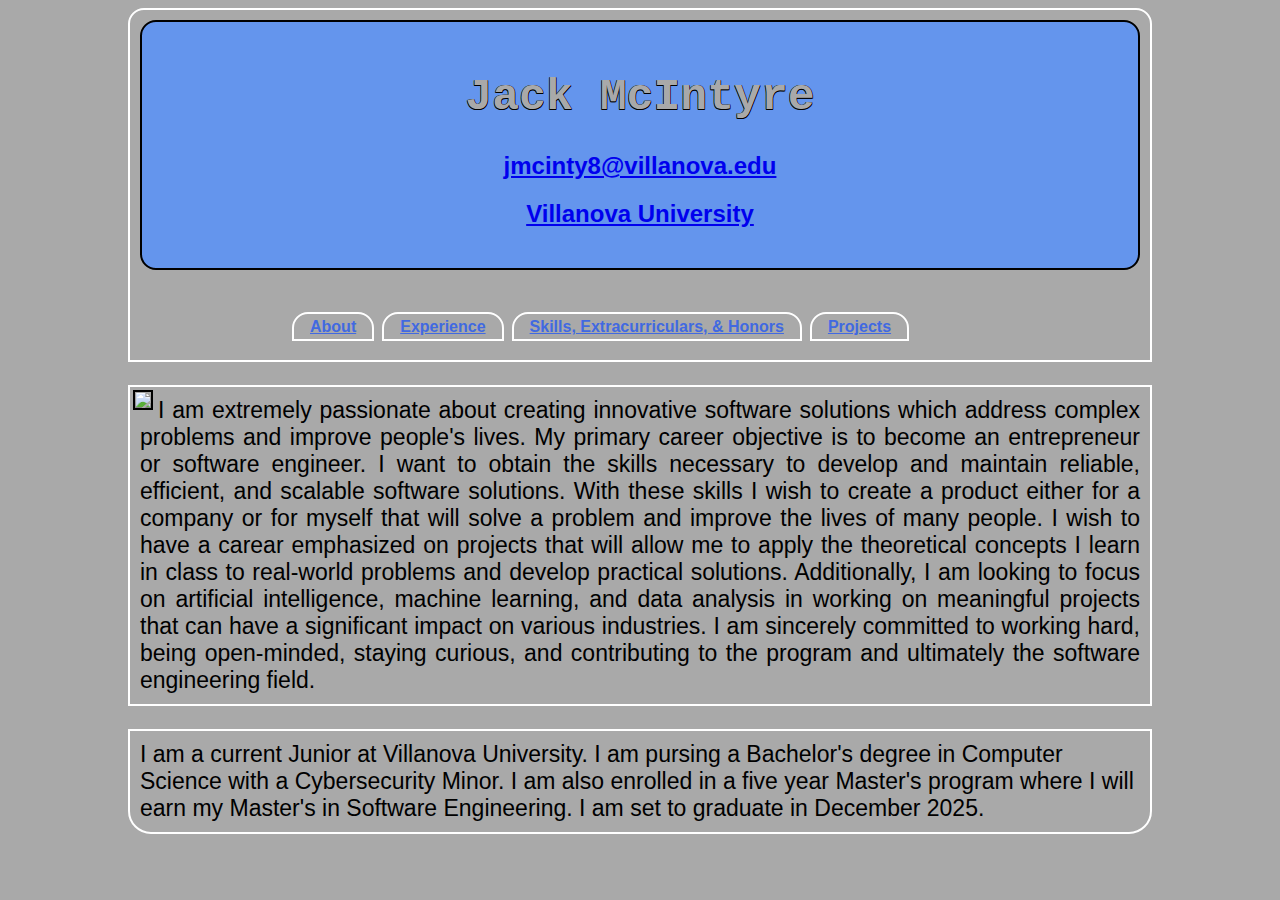
==== index.html @ 1d684b77 "picture fix" ====
<html>
    <head>
        <title>Jack McIntyre</title>  
        <link rel="stylesheet" href="styles/my_style.css">  
    </head>
    <body id="background">
        <div id="border">        
        
        <div id="banner">
        <h1 id="title">Jack McIntyre</h1> 
        <h2 id="subtitle"><a href="mailto:jmcinty8@villanova.edu">
            jmcinty8@villanova.edu</a></h2>
            <h2 id="subtitle"><a href="http://www.villanova.edu">
                Villanova University</a></h2>
        </div>
        <nav>       
        <ul>
            <li><a href="index.html">About</a></li>
            <li><a href="WorkExperience.html">Experience</a></li>
            <li><a href="extracurricular.html">Skills, Extracurriculars, & Honors</a></li>
            <li><a href="projects.html">Projects</a></li>
        </ul>
        </nav>
        </div>
  
    
        <div >
        <img id="picture" src="https://ibb.co/fNkWKpp"> 
         
        <p id="paragraphTextWrap">
            I am extremely passionate about creating innovative software solutions which address complex problems and improve people's lives. My primary career objective is to become an entrepreneur or software engineer. I want to obtain the skills necessary to develop and maintain reliable, efficient, and scalable software solutions. With these skills I wish to create a product either for a company or for myself that will solve a problem and improve the lives of many people. I wish to have a carear emphasized on projects that will allow me to apply the theoretical concepts I learn in class to real-world problems and develop practical solutions. Additionally, I am looking to focus on artificial intelligence, machine learning, and data analysis in working on meaningful projects that can have a significant impact on various industries. I am sincerely committed to working hard, being open-minded, staying curious, and contributing to the program and ultimately the software engineering field. 
        </p>
        </div>
        <div >
        <p id="bottomFont">I am a current Junior at Villanova University. I am pursing a Bachelor's degree in Computer Science with a Cybersecurity Minor. I am also enrolled in a five year Master's program where I will earn my Master's in Software Engineering. I am set to graduate in December 2025. 
        </p>
        </div>       
    </body>
</html>
---- styles/my_style.css ----
h1{
    text-align: center;
    font-size: 2.8em;
    font-weight: bold;
    color: white;
    font-family:'Courier New', Courier, monospace;
}
ul{
    list-style-type: none;
}
body{
    font-size: 1em;
    font-weight: normal;
    font-family:'Trebuchet MS', 'Lucida Sans Unicode', 'Lucida Grande', 'Lucida Sans', Arial, sans-serif;
    color: black;
    text-align: left;
    margin-left: 10%;
    margin-right: 10%;
    
    
}
div{
    font-size: 1em;
    font-weight: normal;
    font-family:'Trebuchet MS', 'Lucida Sans Unicode', 'Lucida Grande', 'Lucida Sans', Arial, sans-serif;
    color: black;
    
    
    
   
}
#rightText{
    float: right;
    position: sticky;
    text-align: right;
    top: 0;
    right: 0;
    font-size: 20;
    font-style: italic;
    border: solid 2px cornflowerblue;
    border-bottom-left-radius: 1em 1em; /* rounded corner! */
    border-bottom-right-radius: 1em 1em; /* another rounded corner! */
    border-top-left-radius: 1em 1em; /* rounded corner! */
    border-top-right-radius: 1em 1em; /* another rounded corner! */
    padding: 5;
    background-color: white;
    font-family:Georgia, 'Times New Roman', Times, serif;
}

#workHeader{
    /* text-decoration: underline;
    font-family: 'Courier New', Courier, monospace; */
    font-size: 30;
    color:cornflowerblue;
  text-shadow: -.5px -.5px 0 black, .5px -.5px 0 black, -.5px .5px 0 black, .5px .5px 0 black;
}
#workExperienceH{
    color:cornflowerblue;
  text-shadow: -.5px -.5px 0 black, .5px -.5px 0 black, -.5px .5px 0 black, .5px .5px 0 black;
  text-align: left;
  text-decoration: underline;
}
#bottomExperience{
    border: 5px solid;
    border-color: white;
    margin-top: 5;
    padding: 5;
    border-bottom-left-radius: 1em 1em; /* rounded corner! */
    border-bottom-right-radius: 1em 1em; /* another rounded corner! */
}
#list-text {
    list-style: none;
    padding: 0;
    margin: 0;
  }
  
  #list-text li {
    position: relative;
    padding-left: 20px;
    margin-bottom: 10px;
  }
  
  #list-text li::before {
    content: "";
    position: absolute;
    left: 0;
    top: 50%;
    transform: translateY(-50%);
    width: 8px;
    height: 8px;
    background-color: white;
    border-radius: 50%;
  }
  
  #list-text li span {
    color: cornflowerblue;
    text-shadow: -0.25px -0.25px 0 royalblue, 0.25px -0.25px 0 royalblue, -0.25px 0.25px 0 royalblue, 0.25px 0.25px 0 royalblue;
  }
  

#role{
    font-style: italic;
    font-family:Georgia, 'Times New Roman', Times, serif;
    font-weight: 500;
}
#description{
    background-color: white;
    border: 2px solid cornflowerblue;
}
#picture{
    border: 2px solid black;
    float: left;
    margin: 5px;
    border-spacing: 10;
}
#QR{
    border: 2px solid black;
    float: left;
    margin: 5px;
    border-spacing: 10;
    width: 200px;
    height:auto;
}
#split{
    display:flex;
}
  
#paragraphTextWrap {
    text-align: justify;
    font-size: 23;
    padding: 10;
    color: black;
    border: 2px solid white;
    background-color: darkgray;
    margin-right: 0;
  }
#bottomFont{
    border:2px solid white;
    color:black;
    border-bottom-left-radius: 1em 1em; /* rounded corner! */
    border-bottom-right-radius: 1em 1em; /* another rounded corner! */
    padding: 10;
    font-size: 23;
}
#border{
    
    border:2px solid white;
     border-top-left-radius: 1em 1em; 
    border-top-right-radius: 1em 1em;  
    position: relative;
  overflow: hidden; 
    padding:10px;
}
#title{
    color:darkgrey;
    text-shadow: -.5px -.5px 0 black, .5px -.5px 0 black, -.5px .5px 0 black, .5px .5px 0 black;
}
#subtitle{
    text-align: center;
    color:  cornflowerblue;
}

#background{
    background-color: darkgrey;
}
#banner{
    background-color: cornflowerblue;
    border: 2px solid black;
    border-radius: 1em;
    position: relative;
    padding:20px;
    text-align: center;
    border-top-left-radius: 1em 1em; 
    border-top-right-radius: 1em 1em;  
    

}
nav{
    clear:left;
    padding:2em;
    margin-left: 5em;
}
nav ul li {
    float: left;
    margin-right: 0.5em;
}

nav ul li a {
    padding: 0.25em 1em;
    text-decoration:underline; 
    background-color: darkgray; /* pale bluish white */
    color: royalblue; /* dark blue */
    font-weight: bold;
    border: 2px solid white;
    border-top-left-radius: 1em 1em; /* rounded corner! */
    border-top-right-radius: 1em 1em; /* another rounded corner! */
    
}

nav ul li a:hover, nav ul li a:focus {
    color: black;
    background-color: white;
    font-weight: bold;
}

#table {    
    border: 5px solid;
    border-color: white;
    margin-top: 5;
    padding: 5;
}

caption {
    font-size: 2em;
}
    
td, th {
    padding: .5em;
    padding-right:5em;
}
    
/*javascript css */
li.jsList {
    margin: 5%;
}

button.jsFun {  
    margin-left: 15%;
    margin-top: 5%;
    margin-bottom: 5%;
}

/*jsDom.html css */
table#bankTable {  
    margin: 0 auto;
}

table#bankTable caption {
   font-size: 1.5em;
}

h2#jsDom {
  text-align: center;
  margin-bottom: 5%;
}

button.bankAction {
  margin-left: 35%;
  margin-top:2%;
}



/* .red_font{
    color: red;
}
#purple{
    color: purple;
} */
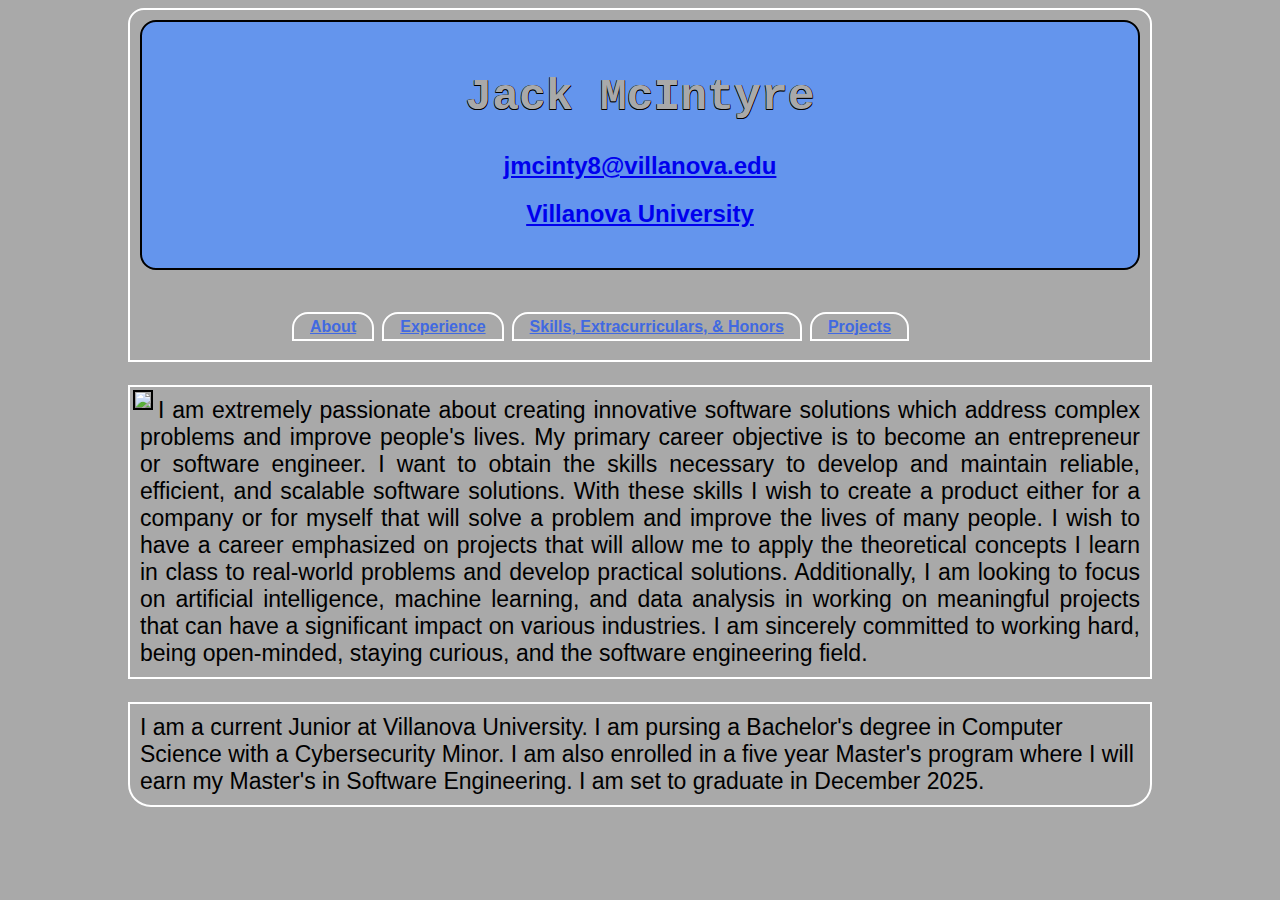
==== commit e4abeec9: "final copy" ====
--- a/index.html
+++ b/index.html
@@ -25,10 +25,10 @@
   
     
         <div >
-        <img id="picture" src="https://ibb.co/fNkWKpp"> 
+        <img id="picture" src="https://i.ibb.co/YDwszYv/pickme.jpg"> 
          
         <p id="paragraphTextWrap">
-            I am extremely passionate about creating innovative software solutions which address complex problems and improve people's lives. My primary career objective is to become an entrepreneur or software engineer. I want to obtain the skills necessary to develop and maintain reliable, efficient, and scalable software solutions. With these skills I wish to create a product either for a company or for myself that will solve a problem and improve the lives of many people. I wish to have a carear emphasized on projects that will allow me to apply the theoretical concepts I learn in class to real-world problems and develop practical solutions. Additionally, I am looking to focus on artificial intelligence, machine learning, and data analysis in working on meaningful projects that can have a significant impact on various industries. I am sincerely committed to working hard, being open-minded, staying curious, and contributing to the program and ultimately the software engineering field. 
+            I am extremely passionate about creating innovative software solutions which address complex problems and improve people's lives. My primary career objective is to become an entrepreneur or software engineer. I want to obtain the skills necessary to develop and maintain reliable, efficient, and scalable software solutions. With these skills I wish to create a product either for a company or for myself that will solve a problem and improve the lives of many people. I wish to have a career emphasized on projects that will allow me to apply the theoretical concepts I learn in class to real-world problems and develop practical solutions. Additionally, I am looking to focus on artificial intelligence, machine learning, and data analysis in working on meaningful projects that can have a significant impact on various industries. I am sincerely committed to working hard, being open-minded, staying curious, and the software engineering field. 
         </p>
         </div>
         <div >
--- a/styles/my_style.css
+++ b/styles/my_style.css
@@ -112,6 +112,7 @@
     float: left;
     margin: 5px;
     border-spacing: 10;
+    margin-bottom: 10px;
 }
 #QR{
     border: 2px solid black;
@@ -120,6 +121,8 @@
     border-spacing: 10;
     width: 200px;
     height:auto;
+    margin-bottom: 10px; 
+    
 }
 #split{
     display:flex;
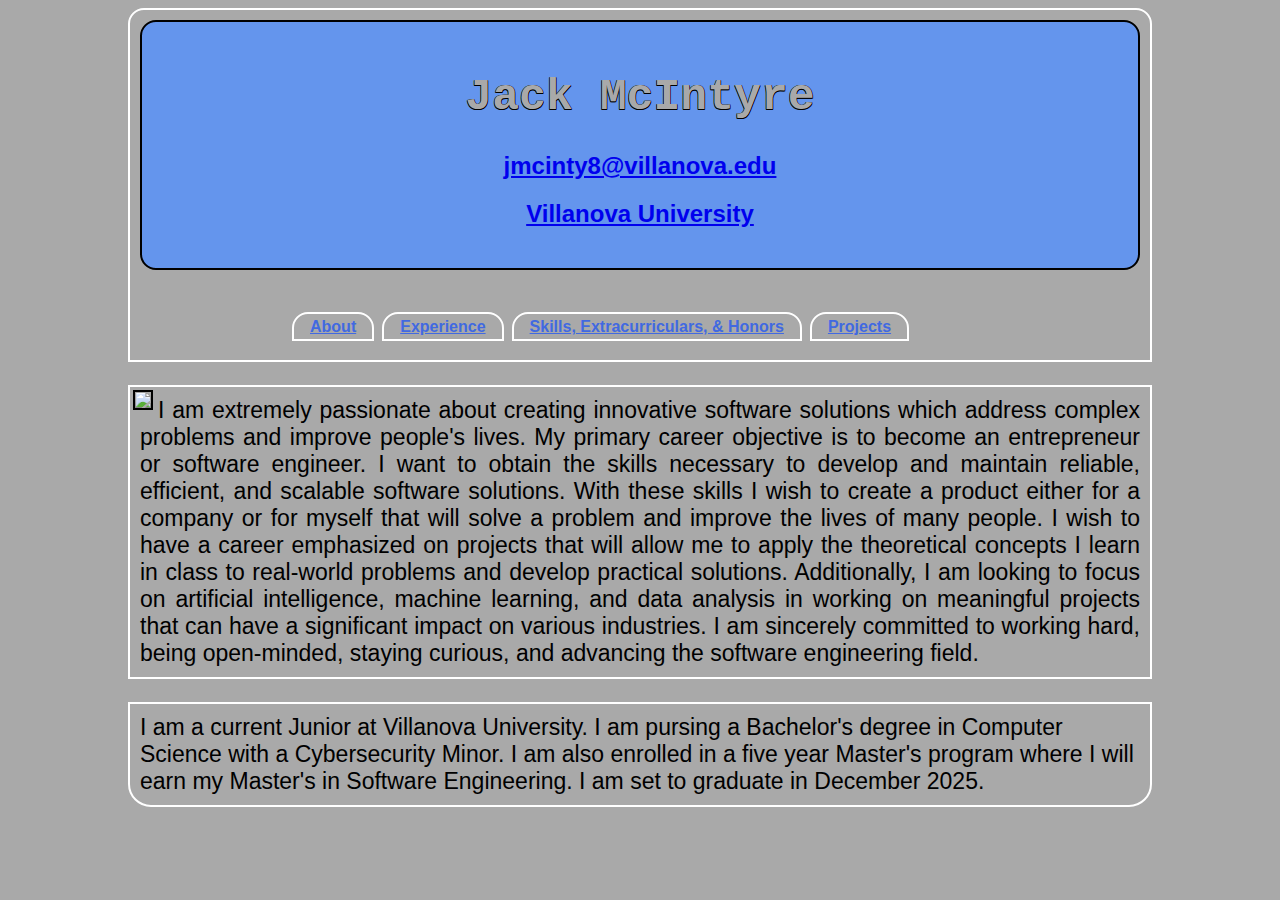
==== commit 3869bca3: "fix" ====
--- a/index.html
+++ b/index.html
@@ -28,7 +28,7 @@
         <img id="picture" src="https://i.ibb.co/YDwszYv/pickme.jpg"> 
          
         <p id="paragraphTextWrap">
-            I am extremely passionate about creating innovative software solutions which address complex problems and improve people's lives. My primary career objective is to become an entrepreneur or software engineer. I want to obtain the skills necessary to develop and maintain reliable, efficient, and scalable software solutions. With these skills I wish to create a product either for a company or for myself that will solve a problem and improve the lives of many people. I wish to have a career emphasized on projects that will allow me to apply the theoretical concepts I learn in class to real-world problems and develop practical solutions. Additionally, I am looking to focus on artificial intelligence, machine learning, and data analysis in working on meaningful projects that can have a significant impact on various industries. I am sincerely committed to working hard, being open-minded, staying curious, and the software engineering field. 
+            I am extremely passionate about creating innovative software solutions which address complex problems and improve people's lives. My primary career objective is to become an entrepreneur or software engineer. I want to obtain the skills necessary to develop and maintain reliable, efficient, and scalable software solutions. With these skills I wish to create a product either for a company or for myself that will solve a problem and improve the lives of many people. I wish to have a career emphasized on projects that will allow me to apply the theoretical concepts I learn in class to real-world problems and develop practical solutions. Additionally, I am looking to focus on artificial intelligence, machine learning, and data analysis in working on meaningful projects that can have a significant impact on various industries. I am sincerely committed to working hard, being open-minded, staying curious, and advancing the software engineering field. 
         </p>
         </div>
         <div >
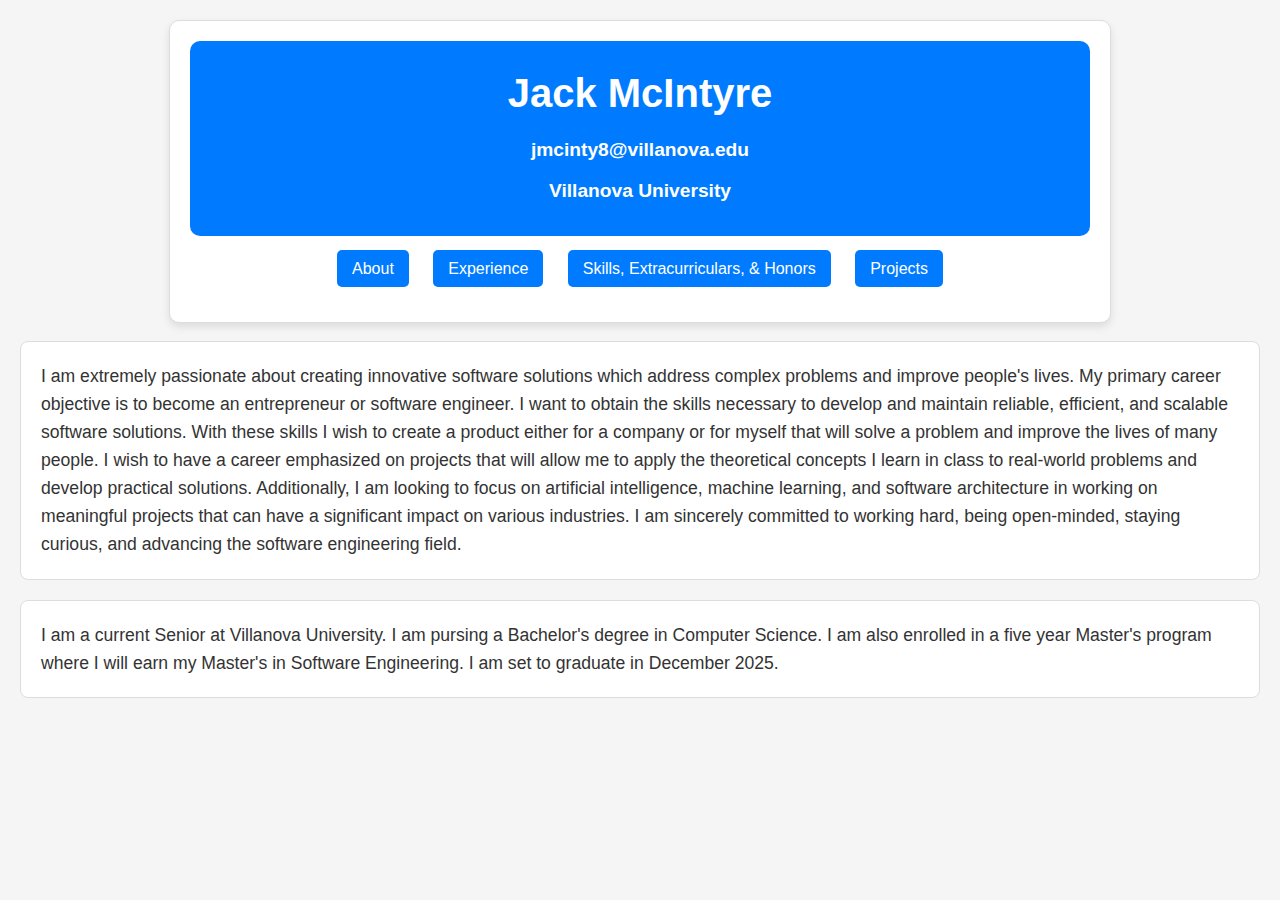
==== commit 056e0213: "fixed some css and updated as of 9/3" ====
--- a/index.html
+++ b/index.html
@@ -8,10 +8,8 @@
         
         <div id="banner">
         <h1 id="title">Jack McIntyre</h1> 
-        <h2 id="subtitle"><a href="mailto:jmcinty8@villanova.edu">
-            jmcinty8@villanova.edu</a></h2>
-            <h2 id="subtitle"><a href="http://www.villanova.edu">
-                Villanova University</a></h2>
+        <h2 id="subtitle"><a href="mailto:jmcinty8@villanova.edu">jmcinty8@villanova.edu</a></h2>
+        <h2 id="subtitle"><a href="http://www.villanova.edu">Villanova University</a></h2>
         </div>
         <nav>       
         <ul>
@@ -24,15 +22,13 @@
         </div>
   
     
-        <div >
-        <img id="picture" src="https://i.ibb.co/YDwszYv/pickme.jpg"> 
-         
+        <div > 
         <p id="paragraphTextWrap">
-            I am extremely passionate about creating innovative software solutions which address complex problems and improve people's lives. My primary career objective is to become an entrepreneur or software engineer. I want to obtain the skills necessary to develop and maintain reliable, efficient, and scalable software solutions. With these skills I wish to create a product either for a company or for myself that will solve a problem and improve the lives of many people. I wish to have a career emphasized on projects that will allow me to apply the theoretical concepts I learn in class to real-world problems and develop practical solutions. Additionally, I am looking to focus on artificial intelligence, machine learning, and data analysis in working on meaningful projects that can have a significant impact on various industries. I am sincerely committed to working hard, being open-minded, staying curious, and advancing the software engineering field. 
+            I am extremely passionate about creating innovative software solutions which address complex problems and improve people's lives. My primary career objective is to become an entrepreneur or software engineer. I want to obtain the skills necessary to develop and maintain reliable, efficient, and scalable software solutions. With these skills I wish to create a product either for a company or for myself that will solve a problem and improve the lives of many people. I wish to have a career emphasized on projects that will allow me to apply the theoretical concepts I learn in class to real-world problems and develop practical solutions. Additionally, I am looking to focus on artificial intelligence, machine learning, and software architecture in working on meaningful projects that can have a significant impact on various industries. I am sincerely committed to working hard, being open-minded, staying curious, and advancing the software engineering field. 
         </p>
         </div>
         <div >
-        <p id="bottomFont">I am a current Junior at Villanova University. I am pursing a Bachelor's degree in Computer Science with a Cybersecurity Minor. I am also enrolled in a five year Master's program where I will earn my Master's in Software Engineering. I am set to graduate in December 2025. 
+        <p id="bottomFont">I am a current Senior at Villanova University. I am pursing a Bachelor's degree in Computer Science. I am also enrolled in a five year Master's program where I will earn my Master's in Software Engineering. I am set to graduate in December 2025. 
         </p>
         </div>       
     </body>
--- a/styles/my_style.css
+++ b/styles/my_style.css
@@ -1,86 +1,156 @@
-h1{
-    text-align: center;
-    font-size: 2.8em;
-    font-weight: bold;
-    color: white;
-    font-family:'Courier New', Courier, monospace;
-}
-ul{
-    list-style-type: none;
-}
-body{
-    font-size: 1em;
-    font-weight: normal;
-    font-family:'Trebuchet MS', 'Lucida Sans Unicode', 'Lucida Grande', 'Lucida Sans', Arial, sans-serif;
-    color: black;
-    text-align: left;
-    margin-left: 10%;
-    margin-right: 10%;
-    
-    
-}
-div{
-    font-size: 1em;
-    font-weight: normal;
-    font-family:'Trebuchet MS', 'Lucida Sans Unicode', 'Lucida Grande', 'Lucida Sans', Arial, sans-serif;
-    color: black;
-    
-    
-    
-   
-}
-#rightText{
-    float: right;
-    position: sticky;
-    text-align: right;
-    top: 0;
-    right: 0;
-    font-size: 20;
-    font-style: italic;
-    border: solid 2px cornflowerblue;
-    border-bottom-left-radius: 1em 1em; /* rounded corner! */
-    border-bottom-right-radius: 1em 1em; /* another rounded corner! */
-    border-top-left-radius: 1em 1em; /* rounded corner! */
-    border-top-right-radius: 1em 1em; /* another rounded corner! */
-    padding: 5;
-    background-color: white;
-    font-family:Georgia, 'Times New Roman', Times, serif;
+/* General Styles */
+body {
+    font-family: 'Arial', sans-serif;
+    color: #333;
+    background-color: #f5f5f5;
+    margin: 0;
+    padding: 0;
+    line-height: 1.6;
 }
 
-#workHeader{
-    /* text-decoration: underline;
-    font-family: 'Courier New', Courier, monospace; */
-    font-size: 30;
-    color:cornflowerblue;
-  text-shadow: -.5px -.5px 0 black, .5px -.5px 0 black, -.5px .5px 0 black, .5px .5px 0 black;
+h1, h2 {
+    margin: 0;
+    padding: 0;
 }
-#workExperienceH{
-    color:cornflowerblue;
-  text-shadow: -.5px -.5px 0 black, .5px -.5px 0 black, -.5px .5px 0 black, .5px .5px 0 black;
-  text-align: left;
-  text-decoration: underline;
+
+a {
+    text-decoration: none;
+    color: #fff;
 }
-#bottomExperience{
-    border: 5px solid;
-    border-color: white;
-    margin-top: 5;
-    padding: 5;
-    border-bottom-left-radius: 1em 1em; /* rounded corner! */
-    border-bottom-right-radius: 1em 1em; /* another rounded corner! */
+
+a:hover, a:focus {
+    text-decoration: underline;
 }
-#list-text {
+.project{
+    color: black;
+}
+/* Container and Layout */
+#background {
+    background-color: #f5f5f5;
+    padding: 20px;
+}
+
+#border {
+    background-color: #fff;
+    border: 1px solid #ddd;
+    border-radius: 10px;
+    padding: 20px;
+    margin: 0 auto;
+    max-width: 900px;
+    box-shadow: 0 4px 8px rgba(0,0,0,0.1);
+}
+
+#banner {
+    background-color: #007BFF;
+    color: #fff;
+    text-align: center;
+    padding: 20px;
+    border-radius: 10px;
+    margin-bottom: 20px;
+}
+
+#title {
+    font-size: 2.5em;
+    font-weight: bold;
+}
+
+#subtitle {
+    font-size: 1.2em;
+    margin: 10px 0;
+}
+
+nav {
+    margin: 20px 0;
+    text-align: center;
+}
+
+nav ul {
     list-style: none;
     padding: 0;
     margin: 0;
-  }
-  
-  #list-text li {
+}
+
+nav ul li {
+    display: inline;
+    margin: 0 10px;
+}
+
+nav ul li a {
+    padding: 10px 15px;
+    background-color: #007BFF;
+    color: #fff;
+    border-radius: 5px;
+    transition: background-color 0.3s ease;
+}
+
+nav ul li a:hover, nav ul li a:focus {
+    background-color: #0056b3;
+}
+
+/* Image and Text Styling */
+#picture {
+    max-width: 100%;
+    border-radius: 8px;
+    margin-bottom: 20px;
+}
+
+#paragraphTextWrap {
+    font-size: 1.1em;
+    padding: 20px;
+    background-color: #fff;
+    border: 1px solid #ddd;
+    border-radius: 8px;
+    margin-bottom: 20px;
+}
+
+#bottomFont {
+    font-size: 1.1em;
+    padding: 20px;
+    background-color: #fff;
+    border: 1px solid #ddd;
+    border-radius: 8px;
+}
+
+
+#rightText {
+    float: right;
+    position: relative;
+    margin-bottom: 10px;
+    top: 0;
+    font-size: 1em;
+    font-style: italic;
+    border: 2px solid #007BFF;
+    border-radius: 8px;
+    padding: 10px;
+    background-color: #fff;
+}
+
+#workHeader, #workExperienceH {
+    font-size: 1.5em;
+    color: #007BFF;
+    text-shadow: 0 1px 2px rgba(0,0,0,0.1);
+}
+
+#bottomExperience {
+    border: 2px solid #fff;
+    padding: 10px;
+    border-radius: 8px;
+}
+
+#list-text {
+    columns: 2;
+    list-style: none;
+    padding: 0;
+    margin: 0;
+}
+
+#list-text li {
     position: relative;
     padding-left: 20px;
     margin-bottom: 10px;
-  }
-  
-  #list-text li::before {
+}
+
+#list-text li::before {
     content: "";
     position: absolute;
     left: 0;
@@ -88,175 +158,41 @@
     transform: translateY(-50%);
     width: 8px;
     height: 8px;
-    background-color: white;
+    background-color: #007BFF;
     border-radius: 50%;
-  }
-  
-  #list-text li span {
-    color: cornflowerblue;
-    text-shadow: -0.25px -0.25px 0 royalblue, 0.25px -0.25px 0 royalblue, -0.25px 0.25px 0 royalblue, 0.25px 0.25px 0 royalblue;
-  }
-  
+}
 
-#role{
+#list-text li span {
+    color: #007BFF;
+}
+
+#role {
     font-style: italic;
-    font-family:Georgia, 'Times New Roman', Times, serif;
     font-weight: 500;
 }
-#description{
-    background-color: white;
-    border: 2px solid cornflowerblue;
-}
-#picture{
-    border: 2px solid black;
-    float: left;
-    margin: 5px;
-    border-spacing: 10;
-    margin-bottom: 10px;
-}
-#QR{
-    border: 2px solid black;
-    float: left;
-    margin: 5px;
-    border-spacing: 10;
-    width: 200px;
-    height:auto;
-    margin-bottom: 10px; 
-    
-}
-#split{
-    display:flex;
-}
-  
-#paragraphTextWrap {
-    text-align: justify;
-    font-size: 23;
-    padding: 10;
-    color: black;
-    border: 2px solid white;
-    background-color: darkgray;
-    margin-right: 0;
-  }
-#bottomFont{
-    border:2px solid white;
-    color:black;
-    border-bottom-left-radius: 1em 1em; /* rounded corner! */
-    border-bottom-right-radius: 1em 1em; /* another rounded corner! */
-    padding: 10;
-    font-size: 23;
-}
-#border{
-    
-    border:2px solid white;
-     border-top-left-radius: 1em 1em; 
-    border-top-right-radius: 1em 1em;  
-    position: relative;
-  overflow: hidden; 
-    padding:10px;
-}
-#title{
-    color:darkgrey;
-    text-shadow: -.5px -.5px 0 black, .5px -.5px 0 black, -.5px .5px 0 black, .5px .5px 0 black;
-}
-#subtitle{
-    text-align: center;
-    color:  cornflowerblue;
-}
 
-#background{
-    background-color: darkgrey;
-}
-#banner{
-    background-color: cornflowerblue;
-    border: 2px solid black;
-    border-radius: 1em;
-    position: relative;
-    padding:20px;
-    text-align: center;
-    border-top-left-radius: 1em 1em; 
-    border-top-right-radius: 1em 1em;  
-    
-
-}
-nav{
-    clear:left;
-    padding:2em;
-    margin-left: 5em;
-}
-nav ul li {
-    float: left;
-    margin-right: 0.5em;
-}
-
-nav ul li a {
-    padding: 0.25em 1em;
-    text-decoration:underline; 
-    background-color: darkgray; /* pale bluish white */
-    color: royalblue; /* dark blue */
-    font-weight: bold;
-    border: 2px solid white;
-    border-top-left-radius: 1em 1em; /* rounded corner! */
-    border-top-right-radius: 1em 1em; /* another rounded corner! */
-    
-}
-
-nav ul li a:hover, nav ul li a:focus {
-    color: black;
-    background-color: white;
-    font-weight: bold;
-}
-
-#table {    
-    border: 5px solid;
-    border-color: white;
-    margin-top: 5;
-    padding: 5;
-}
-
-caption {
-    font-size: 2em;
-}
-    
-td, th {
-    padding: .5em;
-    padding-right:5em;
-}
-    
-/*javascript css */
-li.jsList {
-    margin: 5%;
-}
-
-button.jsFun {  
-    margin-left: 15%;
-    margin-top: 5%;
-    margin-bottom: 5%;
-}
-
-/*jsDom.html css */
-table#bankTable {  
-    margin: 0 auto;
-}
-
-table#bankTable caption {
-   font-size: 1.5em;
-}
-
-h2#jsDom {
-  text-align: center;
-  margin-bottom: 5%;
-}
-
-button.bankAction {
-  margin-left: 35%;
-  margin-top:2%;
+#description {
+    background-color: #fff;
+    border: 2px solid #007BFF;
+    border-radius: 8px;
+    margin-top: 10px; 
+    clear: both;
 }
 
 
+/* Responsive Design */
+@media (max-width: 768px) {
+    #banner, #border {
+        padding: 10px;
+    }
 
-/* .red_font{
-    color: red;
+    #picture, #QR {
+        width: 100%;
+        height: auto;
+    }
+
+    nav ul li {
+        display: block;
+        margin: 10px 0;
+    }
 }
-#purple{
-    color: purple;
-} */